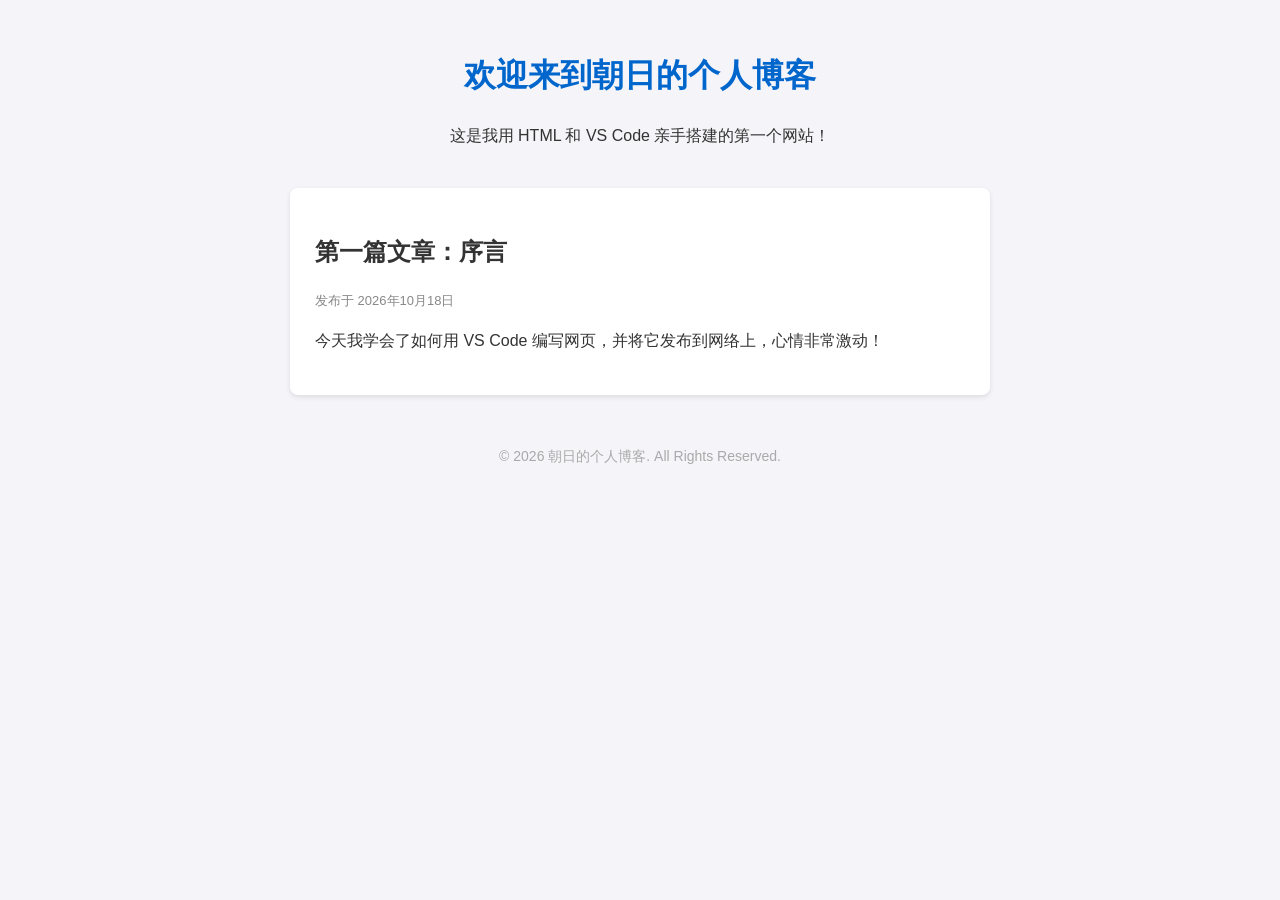
==== index.html @ 53f448aa "Add files via upload" ====
<!DOCTYPE html>
<html lang="zh-CN">
<head>
    <meta charset="UTF-8">
    <meta name="viewport" content="width=device-width, initial-scale=1.0">
    <title>小石川朝日/Koshi Asahi的个人博客</title>
    <link rel="stylesheet" href="style.css">
</head>
<body>
    <header>
        <h1>欢迎来到朝日的个人博客</h1>
        <p>这是我用 HTML 和 VS Code 亲手搭建的第一个网站！</p>
    </header>

    <main>
        <article class="post">
            <h2>第一篇文章：序言</h2>
            <p class="date">发布于 2026年10月18日</p>
            <p>今天我学会了如何用 VS Code 编写网页，并将它发布到网络上，心情非常激动！</p>
        </article>
    </main>

    <footer>
        <p>&copy; 2026 朝日的个人博客. All Rights Reserved.</p>
    </footer>
</body>
</html>
---- style.css ----
body {
    font-family: Arial, sans-serif;
    max-width: 700px;
    margin: 50px auto;
    padding: 0 20px;
    line-height: 1.6;
    color: #333;
    background-color: #f4f4f9;
}

header {
    text-align: center;
    margin-bottom: 40px;
}

header h1 {
    color: #0066cc;
}

.post {
    background: #ffffff;
    padding: 25px;
    border-radius: 8px;
    box-shadow: 0 2px 5px rgba(0,0,0,0.1);
}

.date {
    font-size: 13px;
    color: #888;
    margin-bottom: 15px;
}

footer {
    text-align: center;
    margin-top: 50px;
    color: #aaa;
    font-size: 14px;
}
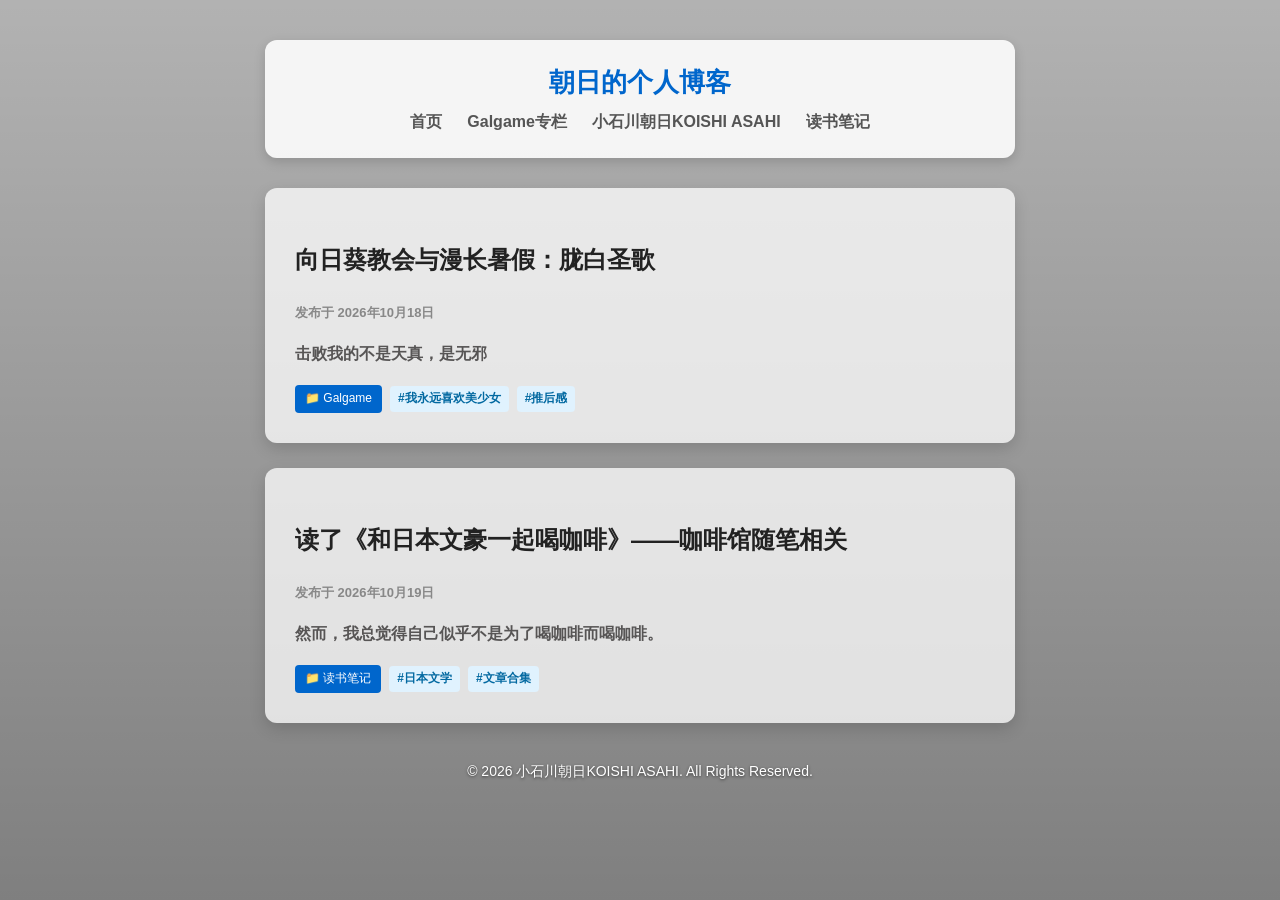
==== commit 1e666e91: "Rename index1.html to index.html" ====
--- a/index.html
+++ b/index.html
@@ -3,25 +3,193 @@
 <head>
     <meta charset="UTF-8">
     <meta name="viewport" content="width=device-width, initial-scale=1.0">
-    <title>小石川朝日/Koshi Asahi的个人博客</title>
-    <link rel="stylesheet" href="style.css">
+    <title>我的个人博客</title>
+    <style>
+        /* ================= 1. 全局背景与美化 ================= */
+        body {
+            font-family: -apple-system, BlinkMacSystemFont, "Segoe UI", Roboto, sans-serif;
+            /* 背景图：这里用了一张高质量风景图，并加了一层暗色半透明滤镜让背景不刺眼。
+               如果你想换成自己的图，可以把网址改成你的图片路径，例如: url('images/bg.jpg') */
+            background-image: linear-gradient(rgba(0,0,0,0.3), rgba(0,0,0,0.5)), url('images/bg.png');
+            background-size: cover;
+            background-attachment: fixed;
+            background-position: center;
+            margin: 0;
+            padding: 0;
+            color: #5b5b5b;
+        }
+
+        /* ================= 2. 居中包裹容器 ================= */
+        .blog-container {
+            max-width: 750px;       /* 限制最大宽度，防止被屏幕拉得太宽 */
+            margin: 40px auto;      /* 上下留白 40px，左右 auto 实现绝对居中！ */
+            padding: 0 20px;        /* 手机端左右安全边距 */
+        }
+
+        /* ================= 3. 顶部导航与标题（居中） ================= */
+        header {
+            text-align: center;
+            margin-bottom: 30px;
+            background: rgba(255, 255, 255, 0.88); /* 半透明背景 */
+            padding: 25px;
+            border-radius: 12px;
+            box-shadow: 0 4px 12px rgba(0,0,0,0.15);
+        }
+
+        header h1 {
+            margin: 0 0 12px 0;
+            color: #0066cc;
+            font-size: 26px;
+        }
+
+        nav {
+            display: flex;
+            justify-content: center; /* 导航链接横向居中 */
+            gap: 25px;               /* 链接间距 */
+        }
+
+        nav a {
+            text-decoration: none;
+            color: #555;
+            font-weight: 600;
+            transition: color 0.2s;
+        }
+
+        nav a:hover {
+            color: #0066cc;
+        }
+
+        /* ================= 4. 文章卡片（居中、半透明、带阴影） ================= */
+        .post {
+            background: rgba(255, 255, 255, 0.6); /* 卡片半透明白，透出背景图 */
+            padding: 30px;
+            border-radius: 12px;
+            margin-bottom: 25px;                   /* 卡片间距 */
+            box-shadow: 0 6px 16px rgba(0, 0, 0, 0.15); /* 立体阴影 */
+            text-align: left;                       /* 卡片内的文字保持左对齐 */
+    background: rgba(255, 255, 255, 0.75); /* 你刚才设置的半透明 */
+    padding: 30px;
+    border-radius: 12px;
+    margin-bottom: 25px;
+    box-shadow: 0 6px 16px rgba(0, 0, 0, 0.15);
+    text-align: left;
+    /* === 在这里添加以下关于字体的属性 === */
+    font-size: 16px;       /* 调整字号（默认一般是 16px，可以改成 15px 或 18px） */
+    font-weight: bold;   /* 字体粗细：normal(正常), bold(加粗) */
+    color: #575555;        /* 调整正文文字的颜色（深灰色比纯黑色看着更柔和） */
+    line-height: 1.8;      /* 行高（加大行高可以让文字排版更舒展、不拥挤） */
+}
+
+        .post h2 a {
+            text-decoration: none;
+            color: #222;
+        }
+
+        .post h2 a:hover {
+            color: #0066cc;
+        }
+
+        .post-date {
+            font-size: 13px;
+            color: #888;
+            margin: 6px 0 15px 0;
+        }
+
+        /* ================= 5. 分类与标签样式 ================= */
+        .meta-tags {
+            margin-top: 15px;
+            display: flex;
+            gap: 8px;
+            align-items: center;
+            flex-wrap: wrap;
+        }
+
+        /* 分类徽章 */
+        .category-badge {
+            background-color: #0066cc;
+            color: white;
+            padding: 3px 10px;
+            border-radius: 4px;
+            font-size: 12px;
+            text-decoration: none;
+            font-weight: 500;
+        }
+        .category-badge:hover {
+            background-color: #004d99;
+        }
+
+        /* 标签小徽章 */
+        .tag-badge {
+            background-color: #e0f2fe;
+            color: #0369a1;
+            padding: 2px 8px;
+            border-radius: 4px;
+            font-size: 12px;
+        }
+
+        /* ================= 6. 页脚 ================= */
+        footer {
+            text-align: center;
+            color: #fff;
+            margin-top: 40px;
+            font-size: 14px;
+            text-shadow: 0 1px 3px rgba(0,0,0,0.6); /* 加阴影让白色文字在背景上更清晰 */
+        }
+    </style>
 </head>
 <body>
-    <header>
-        <h1>欢迎来到朝日的个人博客</h1>
-        <p>这是我用 HTML 和 VS Code 亲手搭建的第一个网站！</p>
-    </header>
 
-    <main>
-        <article class="post">
-            <h2>第一篇文章：序言</h2>
-            <p class="date">发布于 2026年10月18日</p>
-            <p>今天我学会了如何用 VS Code 编写网页，并将它发布到网络上，心情非常激动！</p>
-        </article>
-    </main>
+    <!-- 整个博客的外层包裹容器（实现完美居中的核心） -->
+    <div class="blog-container">
 
-    <footer>
-        <p>&copy; 2026 朝日的个人博客. All Rights Reserved.</p>
-    </footer>
+        <!-- 顶部导航栏 -->
+        <header>
+            <h1>朝日的个人博客</h1>
+            <nav>
+                <a href="#">首页</a>
+                <a href="#">Galgame专栏</a>
+                <a href="#">小石川朝日KOISHI ASAHI</a>
+                <a href="#">读书笔记</a>
+            </nav>
+        </header>
+
+        <!-- 主要文章列表区 -->
+        <main>
+            <!-- 文章卡片 1 -->
+            <article class="post">
+                <h2><a href="Galgame/向日葵教会与漫长暑假：胧白圣歌.html">向日葵教会与漫长暑假：胧白圣歌</a></h2>
+                <p class="post-date">发布于 2026年10月18日</p>
+                <p>击败我的不是天真，是无邪</p>
+                
+                <!-- 分类与标签区域 -->
+                <div class="meta-tags">
+                    <a href="#" class="category-badge">📁 Galgame</a>
+                    <span class="tag-badge">#我永远喜欢美少女</span>
+                    <span class="tag-badge">#推后感</span>
+                </div>
+            </article>
+
+            <!-- 文章卡片 2 -->
+            <article class="post">
+                <h2><a href="Reading/读书笔记/与日本文豪喝咖啡.html">读了《和日本文豪一起喝咖啡》——咖啡馆随笔相关</a></h2>
+                <p class="post-date">发布于 2026年10月19日</p>
+                <p>然而，我总觉得自己似乎不是为了喝咖啡而喝咖啡。</p>
+                
+                <!-- 分类与标签区域 -->
+                <div class="meta-tags">
+                    <a href="#" class="category-badge">📁 读书笔记</a>
+                    <span class="tag-badge">#日本文学</span>
+                    <span class="tag-badge">#文章合集</span>
+                </div>
+            </article>
+        </main>
+
+        <!-- 页脚 -->
+        <footer>
+            <p>&copy; 2026 小石川朝日KOISHI ASAHI. All Rights Reserved.</p>
+        </footer>
+
+    </div>
+
 </body>
-</html>+</html>
